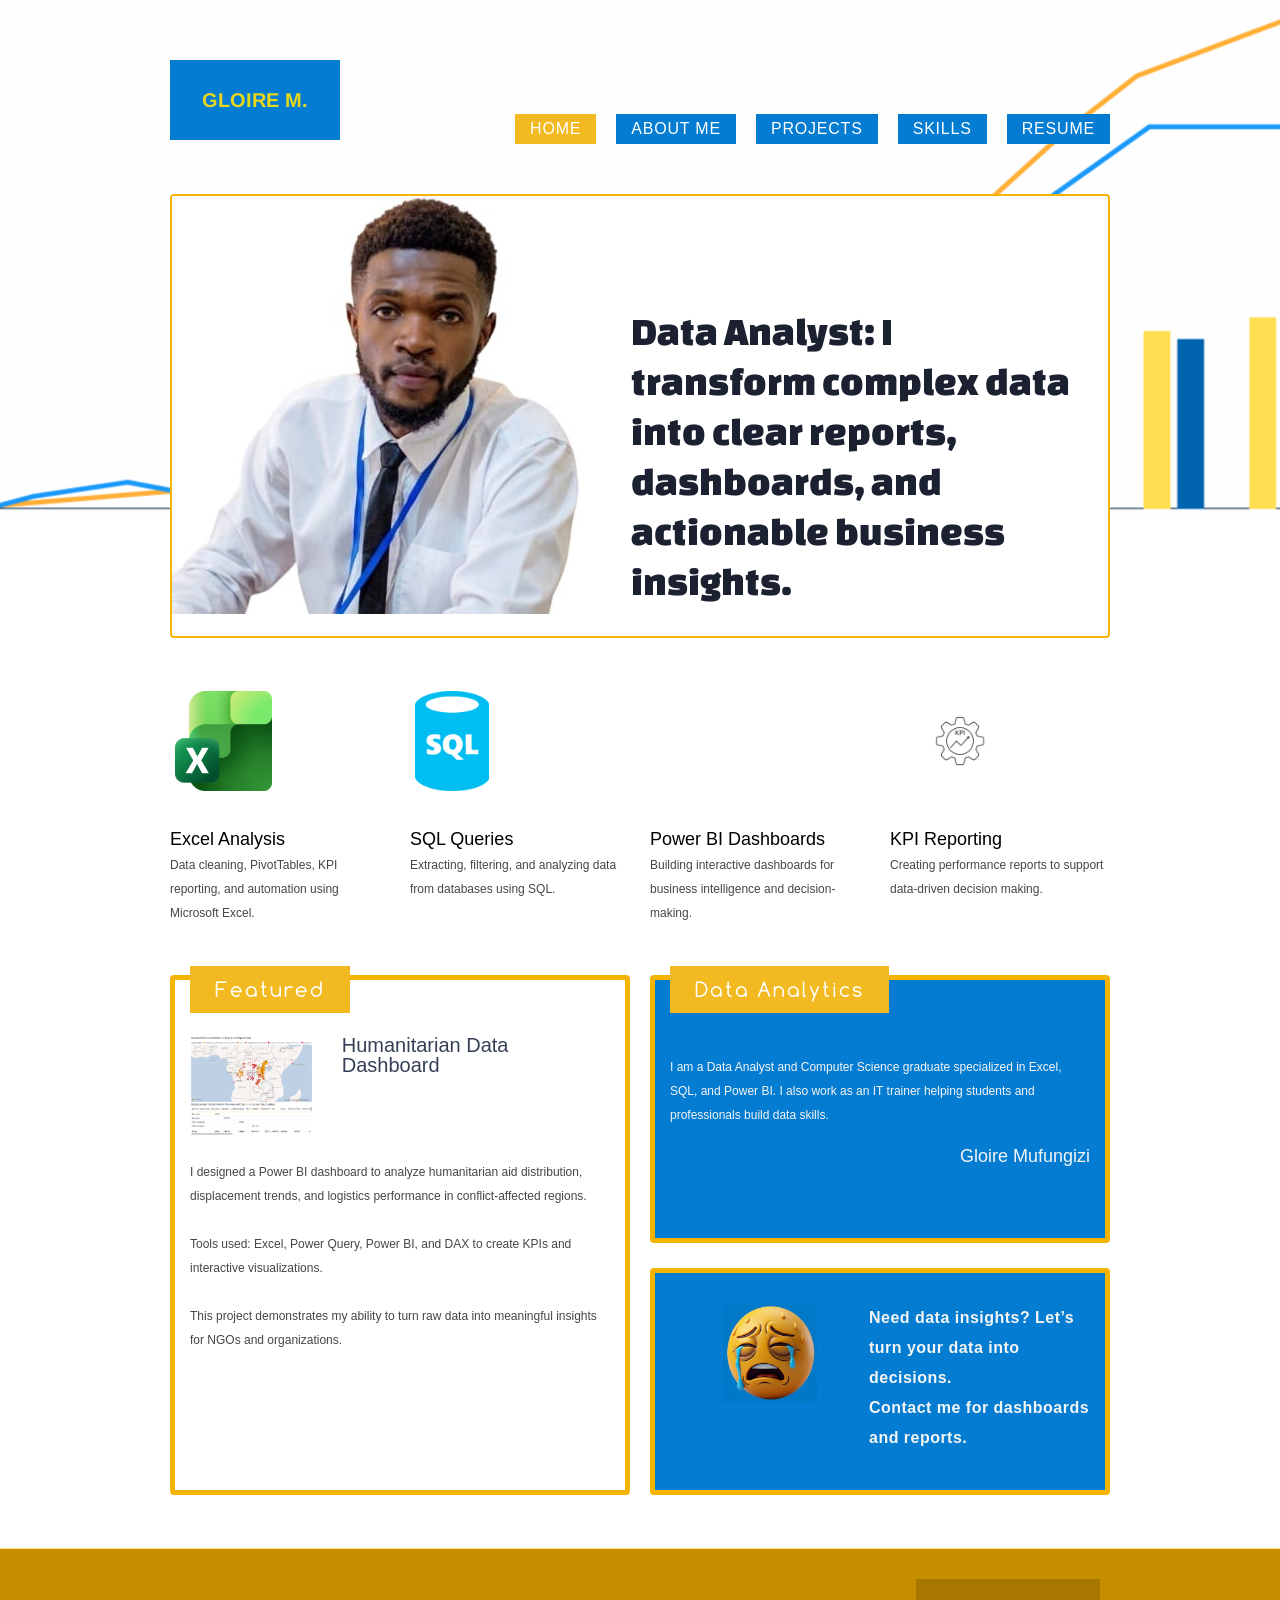
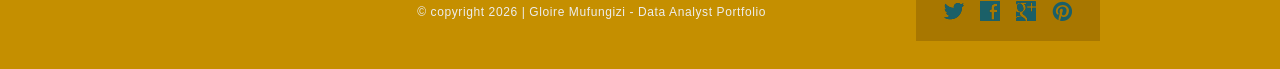
==== index.html @ 3cc2b78c "building portfolio" ====
<!DOCTYPE HTML>
<!-- Website Template by freewebsitetemplates.com -->
<html>
<head>
	<meta charset="UTF-8">
	<title>Gloire Mufungizi - Data Analyst Portfolio</title>
	<link rel="stylesheet" href="css/style.css" type="text/css">
</head>
<body>
	<div id="header">
		<div class="section">
			<div class="logo">
				<a href="index.html">Gloire M.</a>
			</div>
			<ul>
				<li class="selected">
					<a href="index.html">Home</a>
				</li>
				<li>
					<a href="about.html">About me</a>
				</li>
				<li>
					<a href="projects.html">Projects</a>
				</li>
				<li>
					<a href="skills.html">Skills</a>
				</li>
				<li>
					<a href="resume.html">Resume</a>
				</li>
			</ul>
		</div>
		<div class="article">
			<img src="images/gloirem.jpeg" alt="">
			<h1>Data Analyst: I transform complex data into clear reports, dashboards, and actionable business insights.</h1>
		</div>
	</div>

	<div id="body">
		<ul>
			<li>
				<a href="hairstyle.html"><img src="images/excel.png"  height="100" alt=""></a>
				<b>Excel Analysis</b>
				<p>Data cleaning, PivotTables, KPI reporting, and automation using Microsoft Excel.</p>
			</li>
			<li>
				<a href="hairstyle.html"><img src="images/sql-server-logo.png"  height="100" alt=""></a>
				<b>SQL Queries</b>
				<p>Extracting, filtering, and analyzing data from databases using SQL.</p>
			</li>
			<li>
				<a href="hairstyle.html"><img src="images/powerbi.png"  height="100" alt=""></a>
				<b>Power BI Dashboards</b>
				<p>Building interactive dashboards for business intelligence and decision-making.</p>
			</li>
			<li>
				<a href="hairstyle.html"><img src="images/kpi.png"  height="100" alt=""></a>
				<b>KPI Reporting</b>
				<p>Creating performance reports to support data-driven decision making.</p>
			</li>
		</ul>

		<div>
			<div class="featured">
				<h2>featured</h2>
				<img src="images/bgnav.png" height="100" alt="">
				<h3>Humanitarian Data Dashboard</h3>
				<p>
					I designed a Power BI dashboard to analyze humanitarian aid distribution, displacement trends, and logistics performance in conflict-affected regions.
				</p>
				<p>
					Tools used: Excel, Power Query, Power BI, and DAX to create KPIs and interactive visualizations.
				</p>
				<p>
					This project demonstrates my ability to turn raw data into meaningful insights for NGOs and organizations.
				</p>
			</div>

			<div class="section">
				<div class="article">
					<h2>Data Analytics</h2>
					<p>
						I am a Data Analyst and Computer Science graduate specialized in Excel, SQL, and Power BI. I also work as an IT trainer helping students and professionals build data skills.
					</p>
					<a href="#">Gloire Mufungizi</a>
				</div>

				<div class="newsletter">
					<img src="images/emoji.png" height="100" alt="">
					<p>
						Need data insights? Let’s turn your data into decisions. <span>Contact me for dashboards and reports.</span>
					</p>
				</div>
			</div>
		</div>
	</div>

	<div id="footer">
		<div>
			<div class="connect">
				<a href="#" id="twitter">twitter</a>
				<a href="#" id="facebook">facebook</a>
				<a href="#" id="googleplus">googleplus</a>
				<a href="#" id="pinterest">pinterest</a>
			</div>
			<p>&copy; copyright 2026 | Gloire Mufungizi - Data Analyst Portfolio</p>
		</div>
	</div>
</body>
</html>
---- css/style.css ----
/*Website Template by freewebsitetemplates.com*/
@font-face {
	font-family: 'Arimo-Bold';
	src: url('../fonts/Arimo-Bold/Arimo-Bold.eot');
	src: url('../fonts/Arimo-Bold/Arimo-Bold.woff') format('woff'), url('../fonts/Arimo-Bold/Arimo-Bold.ttf') format('truetype'), url('../fonts/Arimo-Bold/Arimo-Bold.svg') format('svg');
}
@font-face {
	font-family: 'ChangaOne';
	src: url('../fonts/ChangaOne/ChangaOne-Regular.eot');
	src: url('../fonts/ChangaOne/ChangaOne-Regular.woff') format('woff'), url('../fonts/ChangaOne/ChangaOne-Regular.ttf') format('truetype'), url('../fonts/ChangaOne/ChangaOne-Regular.svg') format('svg');
}
@font-face {
	font-family: 'Comfortaa-Regular';
	src: url('../fonts/Comfortaa/Comfortaa-Regular.eot');
	src: url('../fonts/Comfortaa/Comfortaa-Regular.woff') format('woff'), url('../fonts/Comfortaa/Comfortaa-Regular.ttf') format('truetype'), url('../fonts/Comfortaa/Comfortaa-Regular.svg') format('svg');
}
body {
	background: url(../images/graphs.png) repeat-x top left;
	line-height: 1;
	font-size: 14px;
	font-family: Arial, Helvetica, sans-serif;
	margin: 0;
	padding: 0;
}
#header {
	margin: 0 auto;
	padding: 0;
	width: 960px;
}
#header .section {
	margin: 0;
	padding: 0;
	overflow: hidden;
}
#header .section .logo {
	float: left;
	margin: 0;
	padding: 60px 0 0 10px;
	width: 224px;
}
#header .section .logo a {
	background: #037cd1;
	color: #e8d71b;
	display: block;
	font-family: 'Arimo-Bold';
	font-size: 20px;
	font-weight: normal;
	height: 80px;
	line-height: 80px;
	margin: 0;
	padding: 0;
	text-align:center;
	text-decoration: none;
	text-transform: uppercase;
	width: 170px;
}
#header .section ul {
	display: inline-block;
	float: right;
	margin: 0;
	overflow: hidden;
	padding: 114px 0 0;
}
#header .section ul li {
	background:#8a6500;
	display: inline-block;
	float: left;
	list-style: none;
	margin: 0 10px;
	padding: 0;
}
#header .section ul li a {
	background: #037cd1;
	color: #fff;
	display: inline-block;
	font-size: 16px;
	height: 30px;
	letter-spacing: 0.05em;
	line-height: 30px;
	margin: 0;
	padding: 0 15px;
	text-align: center;
	text-decoration: none;
	text-transform: uppercase;
}
#header .section ul li a:hover {
	color: #ccc;
}
#header .section ul li.selected {
	background: #e7b019;
}
#header .section ul li.selected a {
	background: #f2ba20;
}
#header .article {
	background: #fff;
	border: 2px solid #f4b400;
	border-radius: 4px;
	margin: 50px auto 28px;
	overflow: hidden;
	padding: 0;
	width: 936px;
}
#header .article img {
	display: block;
	float: left;
	margin: 0 50px 0 0;
	padding: 0;
}
#header .article h1 {
	color: #1b2130;
	font-family: 'ChangaOne';
	font-size: 40px;
	font-weight: normal;
	margin: 0;
	line-height: 50px;
	padding: 110px 30px 30px;
}
#body {
	margin: 0 auto;
	min-height: 812px;
	padding: 20px 0 50px;
	width: 960px;
}
#body > ul {
	margin: 0;
	overflow: hidden;
	padding: 0;
}
#body > ul li {
	float: left;
	list-style: none;
	margin: 0 10px;
	padding: 0;
	width: 220px;
}
#body > ul li > a {
	background: url(../images/frame.png) no-repeat center top;
	display: block;
	margin: 0;
	padding: 5px 5px 29px;
}
#body > ul li > a:hover {
	opacity: 0.9;
}
#body > ul li > a img {
	border: 0;
	display: block;
	margin: 0;
	padding: 0;
}
#body > ul li b {
	color: #000;
	display: block;
	font-size: 18px;
	font-weight: normal;
	margin: 0;
	padding: 10px 0 5px;
	text-transform: capitalize;
}
#body > ul li p {
	color: #464646;
	font-size: 12px;
	line-height: 24px;
	margin: 0;
	padding: 0;
}
#body > ul li p a {
	color: #464646;
	text-decoration: underline;
}
#body > ul li p a:hover {
	color: #252525;
}
#body > div {
	margin: 0;
	overflow: hidden;
	padding: 50px 0 0;
}
#body > .more {
	color: #464646;
	display: block;
	font-size: 13px;
	margin: 0 auto;
	padding: 0;
	text-align: center;
	text-decoration: underline;
	text-transform: capitalize;
	width: 80px;
}
#body > .more:hover {
	color: #f4b400;
}
#body h2 {
	background: #f2ba20;
	color: #fff;
	font-family: 'Comfortaa-Regular';
	font-size: 20px;
	font-weight: normal;
	height: 47px;
	letter-spacing: 0.1em;
	left: 15px;
	line-height: 47px;
	margin: 0;
	padding: 0 25px;
	position: absolute;
	text-transform: capitalize;
	top: -14px;
}
#body h3 {
	color: #2f394e;
	margin: 0;
	padding: 0;
	font-size: 20px;
	font-weight: normal;
	margin: 0;
	padding: 25px 10px 40px;
	text-transform: capitalize;
}
#body > b {
	color: #2f394e;
	display: inline-block;
	font-size: 18px;
	font-weight: normal;
	margin: 0;
	padding: 0 10px;
	text-transform: capitalize;
}
#body > p {
	color: #464646;
	font-size: 13px;
	line-height: 24px;
	margin: 0;
	padding: 30px 10px;
}
#body > p a {
	color: #464646;
	text-decoration: underline;
}
#body > p a:hover {
	color: #252525;
}
#body div div {
	float: left;
	margin: 0 10px;
	padding: 0;
}
#body div .featured {
	background: #fff;
	border: 5px solid #f4b400;
	border-radius: 4px;
	min-height: 450px;
	padding: 45px 15px 15px;
	position: relative;
	width: 420px;
}
#body div .featured h2 {
	text-align: center;
}
#body div .featured h3 {
	color: #354057;
	font-size: 20px;
	font-weight: normal;
	margin: 0;
	padding: 10px 0 0;
	text-transform: none;
}
#body div .featured img {
	display: block;
	float: left;
	margin: 10px 30px 25px 0;
	padding: 0;
}
#body div .featured p {
	clear: both;
	color: #464646;
	font-size: 12px;
	line-height: 24px;
	margin: 0 0 24px;
	padding: 0;
}
#body div .featured p a {
	color: #464646;
}
#body div .featured p a:hover {
	color: #252525;
}
#body div .section {
	width: 460px;
}
#body div .section div {
	background: #037cd1;
	border: 5px solid #f4b400;
	border-radius: 4px;
	float: none;
	margin: 0;
	padding: 0 15px;
	position: relative;
}
#body div .section .article {
	height: 183px;
	margin-bottom: 25px;
	padding: 55px 15px 20px;
	text-align: right;
}
#body div .section .article h2 {
	text-align: left;
}
#body div .section .article h2 a {
	background: url(../images/icons.png) no-repeat 0 10px;
	display: inline-block;
	height: 40px;
	margin: 0;
	padding: 0;
	text-indent: -99999px;
	width: 31px;
}
#body div .section .article p {
	color: #f5f5f5;
	font-size: 12px;
	line-height: 24px;
	margin: 0;
	padding: 20px 0px;
	text-align: left;
}
#body div .section .article p a {
	color: #f5f5f5;
	text-decoration: underline;
}
#body div .section .article p a:hover {
	color: #ffd54f;
}
#body div .section .article > a {
	color: #f5f5f5;
	font-size: 18px;
	text-decoration: none;
}
#body div .section .article > a:hover {
	color: #ffd54f;
}
#body div .section .newsletter {
	height: 168px;
	padding: 30px 15px 19px 214px;
	position: relative;
}
#body div .section .newsletter img {
	display: block;
	left: 15%;
	margin: 0;
	padding: 0;
	position: absolute;
	z-index: 5;
}
#body div .section .newsletter p {
	color: #f5f5f5;
	font-size: 16px;
	font-weight: bold;
	letter-spacing: 0.03em;
	line-height: 30px;
	margin: 0;
	padding: 0;
}
#body div .section .newsletter p span {
	display: block;
}
#body div .section .newsletter form {
	margin: 0;
	overflow: hidden;
	padding: 0;
}
#body div .section .newsletter form span {
	color: #f5f5f5;
	clear: both;
	display: block;
	font-size: 14px;
	letter-spacing: 0.01em;
	line-height: 30px;
	margin: 0;
	padding: 0 0 4px;
	text-transform: capitalize;
	text-shadow: 0 -1px 0 #8a6500;
}
#body div .section .newsletter form input {
	background: url(../images/interface.png) no-repeat;
	border: 0;
	display: block;
	float: left;
	height: 30px;
	margin: 0;
	padding: 0;
}
#body div .section .newsletter form #email {
	background-position: -399px -72px;
	color: #d4a017;
	font-family: Arial, Helvetica, sans-serif;
	font-size: 12px;
	font-style: italic;
	line-height: 30px;
	padding: 0 5px;
	text-align: center;
	width: 130px;
}
#body div .section .newsletter form #send {
	background-position: -399px -110px;
	text-indent: -99999px;
	width: 80px;
}
#body > .article {
	margin: 0;
	padding: 0;
}
#body > .article b {
	color: #2f394e;
	display: inline-block;
	font-weight: normal;
	margin: 0;
	padding: 0 10px 15px;
	text-transform: capitalize;
}
#body > .article p {
	color: #464646;
	font-size: 13px;
	line-height: 24px;
	margin: 0;
	padding: 0 10px;
}
#body > .article p a {
	color: #464646;
	text-decoration: underline;
}
#body > .article p a:hover {
	color: #252525;
}
#body > .article ul {
	margin: 0;
	padding: 30px 0 30px 10px;
}
#body > .article ul li {
	color: #464646;
	line-height: 24px;
	list-style: none;
	margin: 0;
	padding: 0;
}
#body > .article ul li a {
	color: #464646;
	text-decoration: none;
}
#body > .article ul li a:hover {
	color: #252525;
}
#body > .article h3 {
	padding-bottom: 20px;
}
#body .blog {
	padding: 0;
}
#body .content {
	float: left;
	margin: 0 35px 0 10px;
	padding: 0;
	width: 585px;
}
#body .content h3 {
	padding-bottom: 25px;
	padding-left: 0;
}
#body .content p {
	color: #464646;
	font-size: 13px;
	line-height: 24px;
	margin: 0;
	padding: 0 0 24px;
}
#body .content p a {
	color: #464646;
	text-decoration: underline;
}
#body .content p a:hover {
	color: #252525;
}
#body .sidebar {
	background: url(../images/bg-sidebar.jpg) repeat-y top left;
	float: right;
	margin: 0 10px 82px 0;
	padding: 0;
	width: 320px;
}
#body .sidebar h3 {
	background: url(../images/bg-sidebar-heading.jpg) no-repeat 0 0;
	color: #2f394e;
	font-family: 'Comfortaa-Regular';
	font-size: 20px;
	font-weight: normal;
	letter-spacing: 0.1em;
	margin: 0;
	padding: 25px 10px;
	text-align: center;
	text-transform: capitalize;
}
#body .sidebar ul {
	background: url(../images/bg-sidebar-footer.jpg) no-repeat bottom left;
	margin: 0;
	padding: 0 20px 50px;
}
#body .sidebar ul li {
	list-style: none;
	margin: 0;
	padding: 0 0 24px;
}
#body .sidebar ul li span {
	color: #2f394e;
	display: block;
	font-size: 16px;
	font-weight: bold;
	letter-spacing: 0.01em;
	line-height: 24px;
	margin: 0;
	padding: 0;
}
#body .sidebar ul li span a {
	color: #2f394e;
	text-decoration: none;
}
#body .sidebar ul li span a:hover {
	color: #f4b400;
}
#body .sidebar ul li p {
	color: #000;
	font-size: 13px;
	line-height: 24px;
	margin: 0;
	padding: 0;
}
#body .sidebar ul li p a {
	color: #000;
	text-decoration: underline;
}
#body .sidebar ul li p a:hover {
	color: #f4b400;
}
#footer {
	background: #c58f00;
	border-top: 1px solid #ffe082;
	margin: 0;
	padding: 0;
}
#footer > div {
	margin: 0 auto;
	padding: 30px 0 28px;
	overflow: hidden;
	text-align: center;
	width: 960px;
}
#footer div p {
	color: #ededed;
	display: inline-block;
	float: right;
	font-size: 12px;
	letter-spacing: 0.05em;
	margin: 0;
	padding: 27px 0 0;
	text-align: center;
}
#footer div .connect {
	background: #a87700;
	float: right;
	height: 18px;
	margin: 0 20px 0 150px;
	padding: 22px 20px;
	overflow: hidden;
	width: 144px;
}
#footer div .connect span {
	color: #ededed;
	display: inline-block;
	float: left;
	font-size: 12px;
	height: 19px;
	line-height: 21px;
	margin: 0;
	padding: 0 0 0 39px;
}
#footer div .connect a {
	background: url(../images/icons.png) no-repeat;
	display: block;
	float: left;
	height: 20px;
	margin: 0 8px;
	padding: 0;
	text-indent: -99999px;
	width: 20px;
}
#footer div .connect #twitter {
	background-position: 0 -32px;
}
#footer div .connect #twitter:hover {
	background-position: -25px -32px;
}
#footer div .connect #facebook {
	background-position: 0 -57px;
}
#footer div .connect #facebook:hover {
	background-position: -25px -57px;
}
#footer div .connect #googleplus {
	background-position: 0 -82px;
}
#footer div .connect #googleplus:hover {
	background-position: -25px -82px;
}
#footer div .connect #pinterest {
	background-position: 0 -107px;
}
#footer div .connect #pinterest:hover {
	background-position: -25px -107px;
}
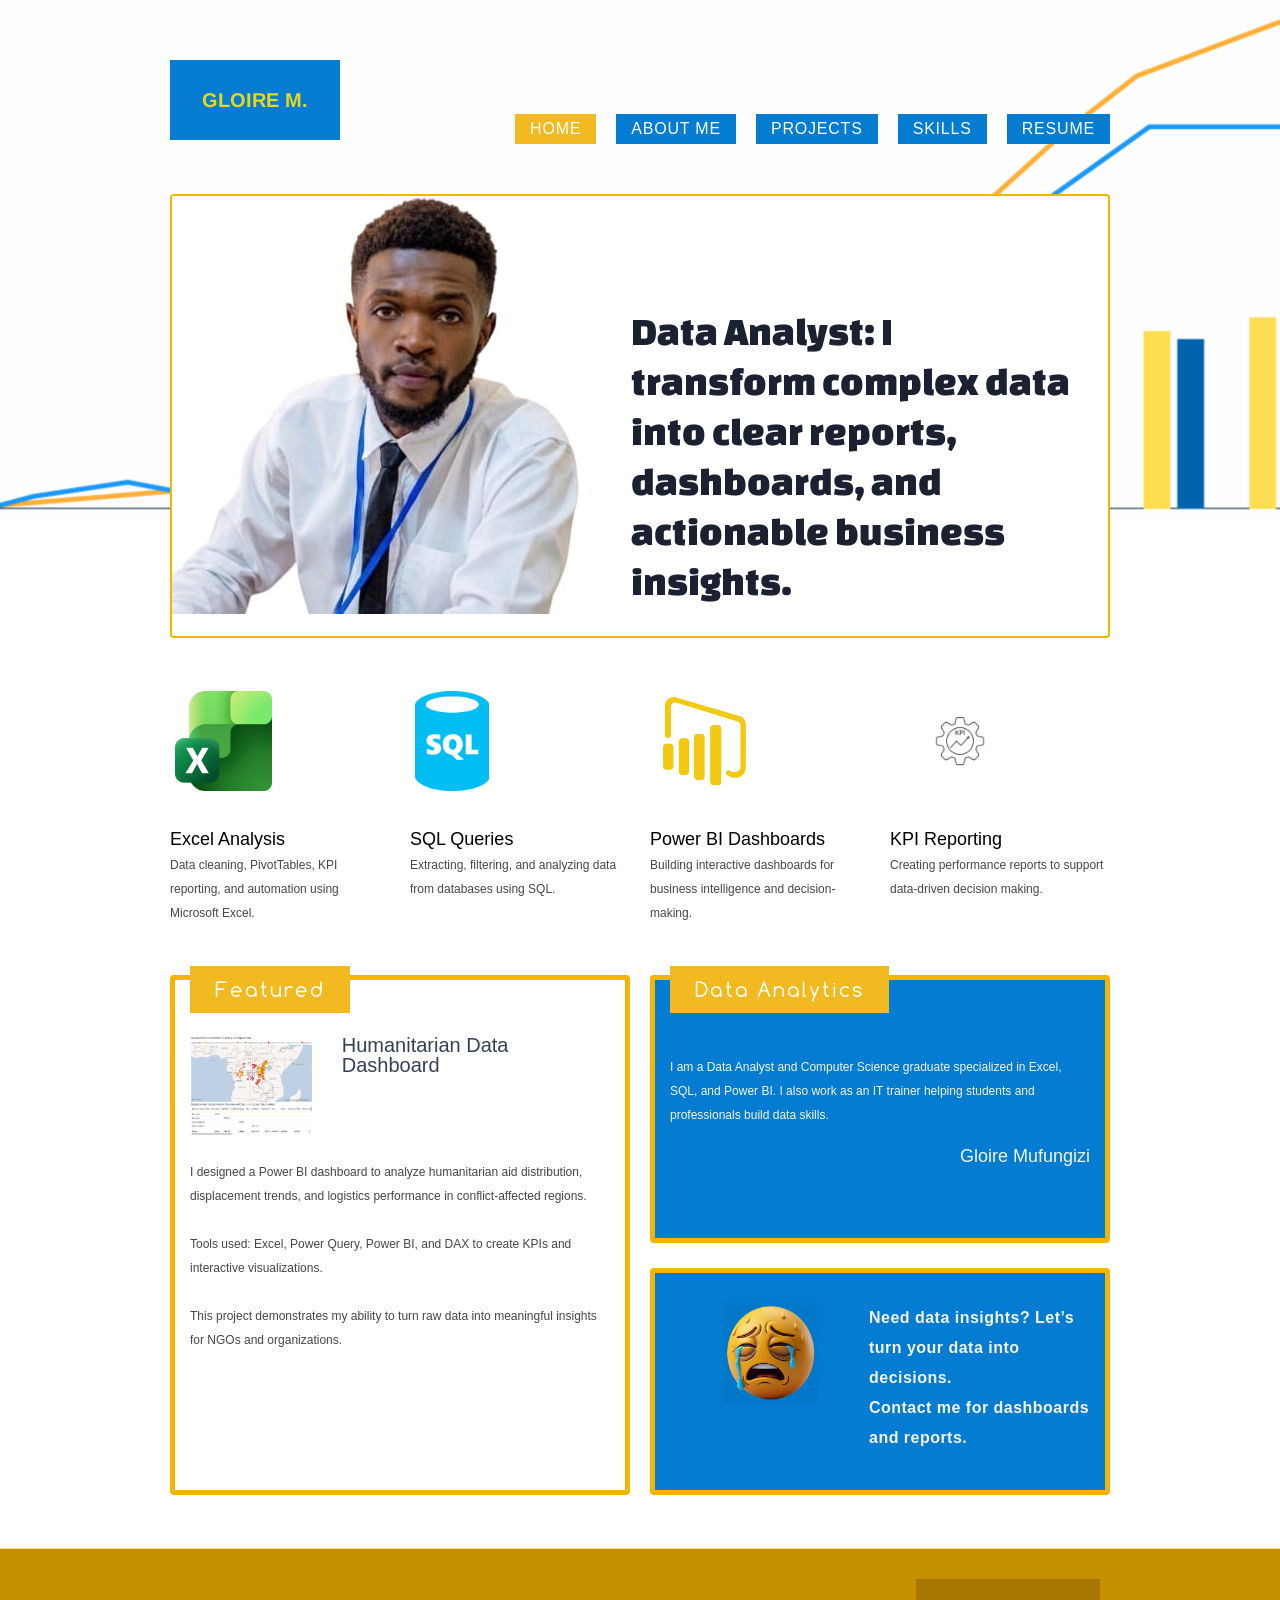
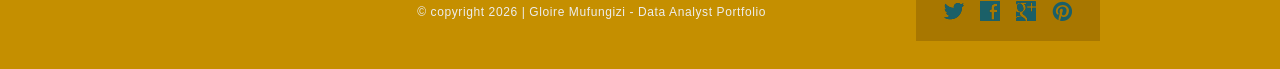
==== commit ec16ee9d: "changine icone name" ====
--- a/index.html
+++ b/index.html
@@ -49,7 +49,7 @@
 				<p>Extracting, filtering, and analyzing data from databases using SQL.</p>
 			</li>
 			<li>
-				<a href="hairstyle.html"><img src="images/powerbi.png"  height="100" alt=""></a>
+				<a href="hairstyle.html"><img src="images/biicone.png"  height="100" alt=""></a>
 				<b>Power BI Dashboards</b>
 				<p>Building interactive dashboards for business intelligence and decision-making.</p>
 			</li>
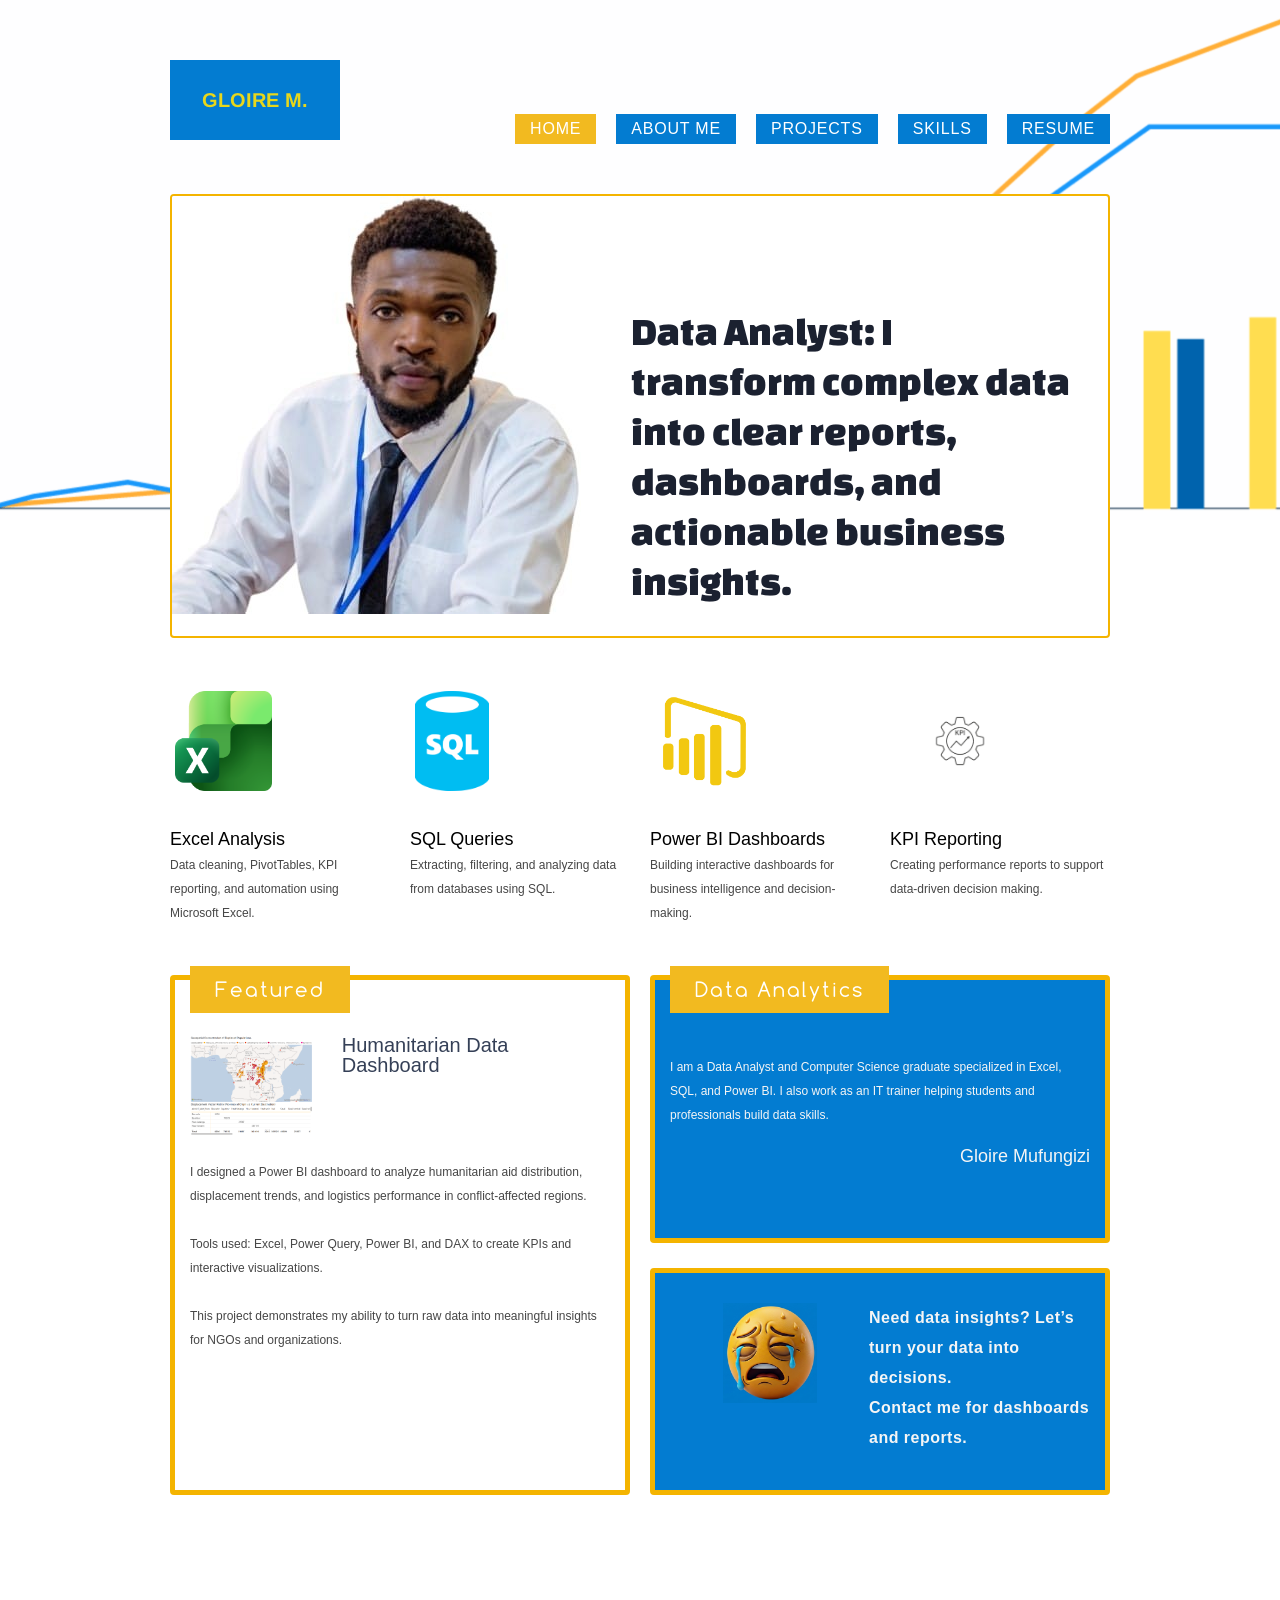
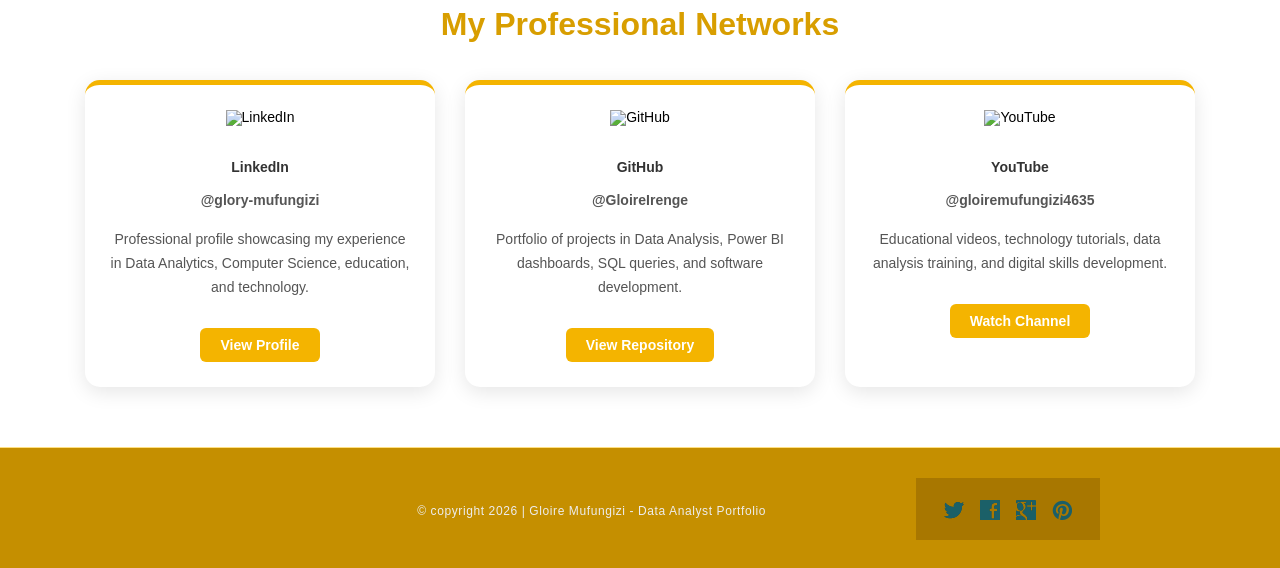
==== commit ca5de714: "my social networks" ====
--- a/index.html
+++ b/index.html
@@ -95,6 +95,56 @@
 		</div>
 	</div>
 
+
+	<div class="profiles-section">
+
+    <h3>My Professional Networks</h3>
+
+    <div class="profiles-grid">
+
+        <div class="profile-card">
+            <img src="images/linkedin.png" alt="LinkedIn">
+            <h4>LinkedIn</h4>
+            <p class="username">@glory-mufungizi</p>
+            <p>
+                Professional profile showcasing my experience in Data Analytics,
+                Computer Science, education, and technology.
+            </p>
+            <a href="https://www.linkedin.com/in/glory-mufungizi/" target="_blank">
+                View Profile
+            </a>
+        </div>
+
+        <div class="profile-card">
+            <img src="images/github.png" alt="GitHub">
+            <h4>GitHub</h4>
+            <p class="username">@GloireIrenge</p>
+            <p>
+                Portfolio of projects in Data Analysis, Power BI dashboards,
+                SQL queries, and software development.
+            </p>
+            <a href="https://github.com/GloireIrenge" target="_blank">
+                View Repository
+            </a>
+        </div>
+
+        <div class="profile-card">
+            <img src="images/youtube.png" alt="YouTube">
+            <h4>YouTube</h4>
+            <p class="username">@gloiremufungizi4635</p>
+            <p>
+                Educational videos, technology tutorials, data analysis training,
+                and digital skills development.
+            </p>
+            <a href="https://www.youtube.com/@gloiremufungizi4635" target="_blank">
+                Watch Channel
+            </a>
+        </div>
+
+    </div>
+
+</div>
+
 	<div id="footer">
 		<div>
 			<div class="connect">
--- a/css/style.css
+++ b/css/style.css
@@ -614,4 +614,80 @@
 }
 #footer div .connect #pinterest:hover {
 	background-position: -25px -107px;
+}
+
+/* ===================== */
+/* Social Profiles Cards */
+/* ===================== */
+
+.profiles-section{
+    width:90%;
+    margin:60px auto;
+}
+
+.profiles-section h3{
+    text-align:center;
+    font-size:32px;
+    margin-bottom:40px;
+    color:#d89e00;
+}
+
+.profiles-grid{
+    display:flex;
+    justify-content:center;
+    gap:30px;
+    flex-wrap:wrap;
+}
+
+.profile-card{
+    width:300px;
+    background:#fff;
+    border-radius:15px;
+    padding:25px;
+    text-align:center;
+    box-shadow:0 5px 20px rgba(0,0,0,0.1);
+    transition:0.4s;
+    border-top:5px solid #f4b400;
+}
+
+.profile-card:hover{
+    transform:translateY(-10px);
+}
+
+.profile-card img{
+    width:90px;
+    height:90px;
+    object-fit:contain;
+    margin-bottom:15px;
+}
+
+.profile-card h4{
+    color:#333;
+    margin-bottom:5px;
+}
+
+.username{
+    color:#d89e00;
+    font-weight:bold;
+    margin-bottom:15px;
+}
+
+.profile-card p{
+    line-height:24px;
+    color:#555;
+}
+
+.profile-card a{
+    display:inline-block;
+    margin-top:15px;
+    background:#f4b400;
+    color:#fff;
+    padding:10px 20px;
+    border-radius:6px;
+    text-decoration:none;
+    font-weight:bold;
+}
+
+.profile-card a:hover{
+    background:#d89e00;
 }
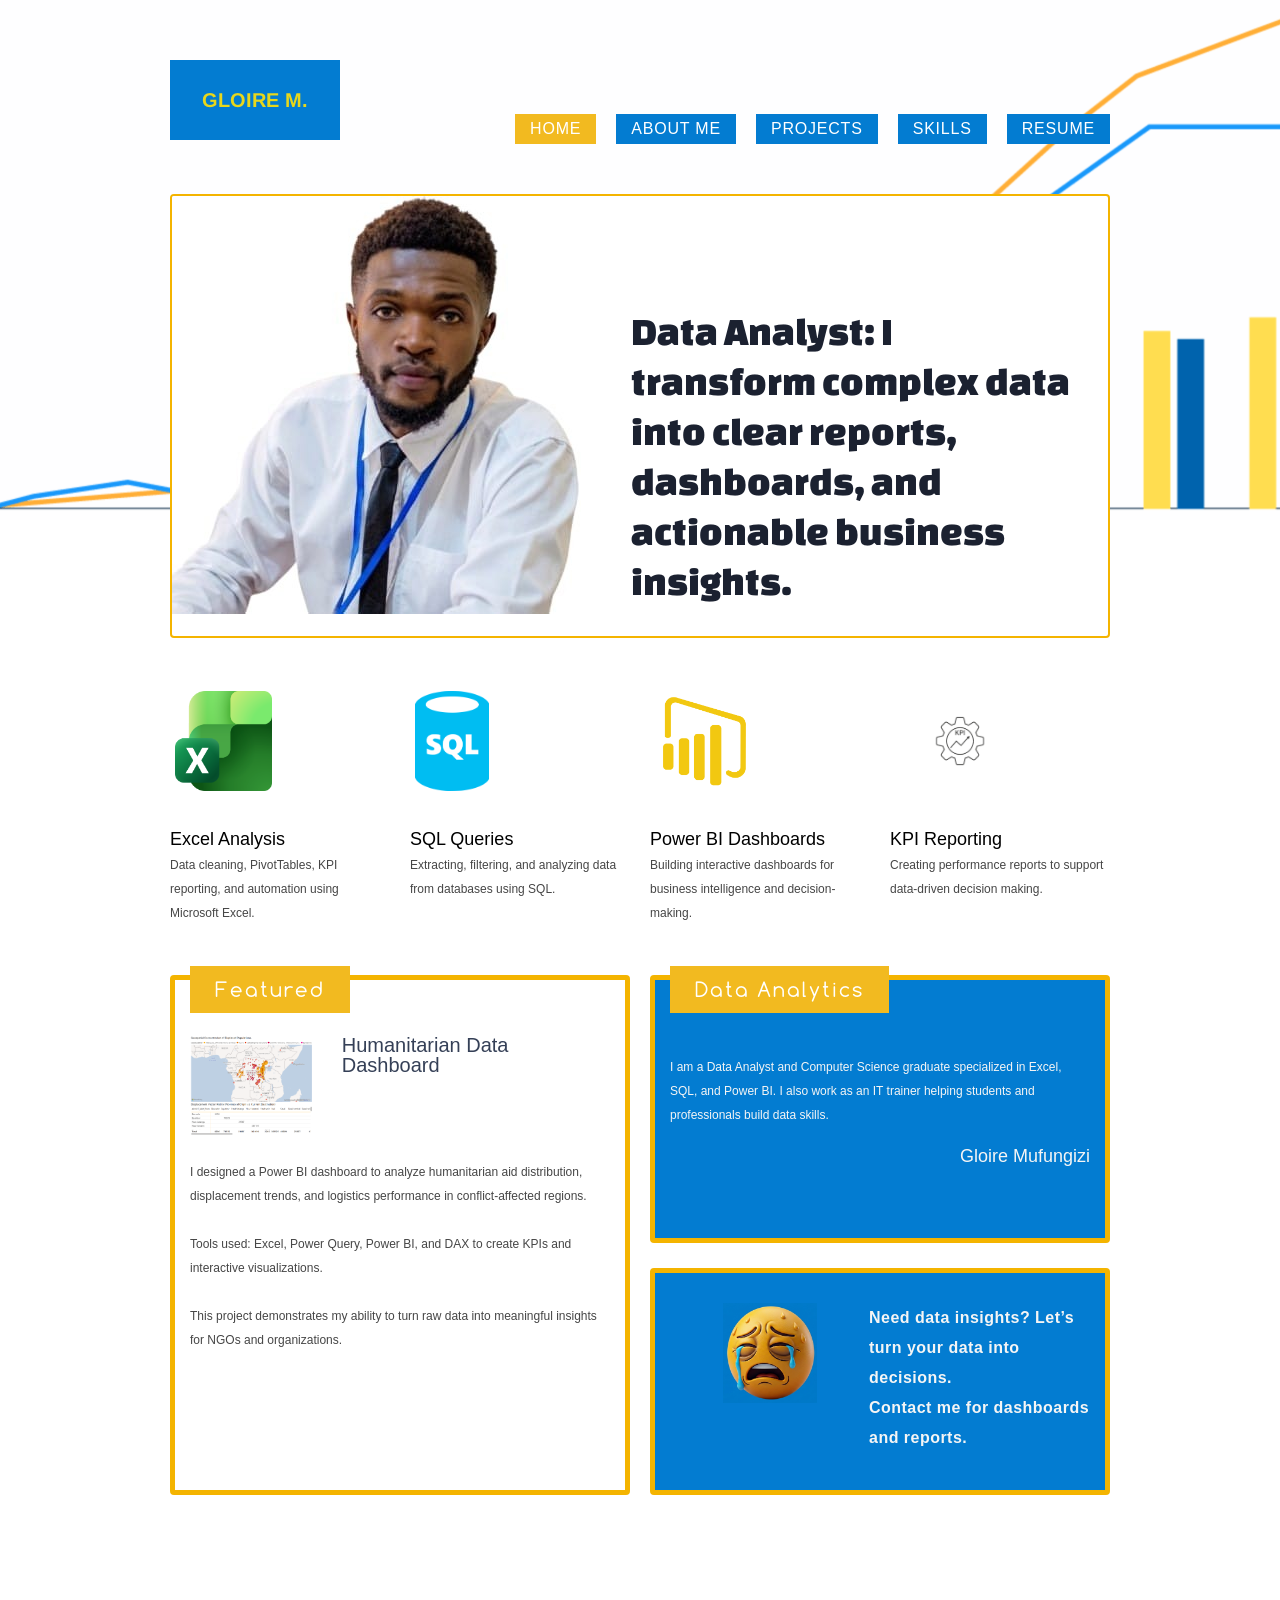
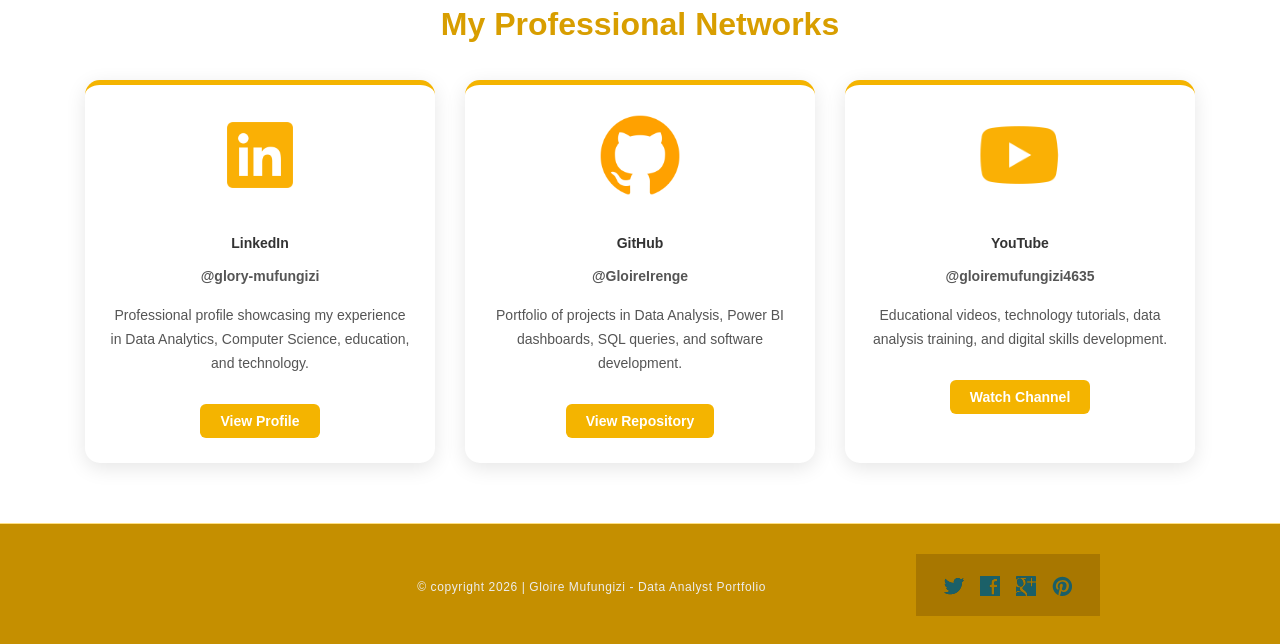
==== commit 40c14214: "my social networks" ====
--- a/index.html
+++ b/index.html
@@ -103,7 +103,7 @@
     <div class="profiles-grid">
 
         <div class="profile-card">
-            <img src="images/linkedin.png" alt="LinkedIn">
+            <img src="images/icons/linkedin.png" alt="LinkedIn">
             <h4>LinkedIn</h4>
             <p class="username">@glory-mufungizi</p>
             <p>
@@ -116,7 +116,7 @@
         </div>
 
         <div class="profile-card">
-            <img src="images/github.png" alt="GitHub">
+            <img src="images/icons/icone-github-jaune.png" alt="GitHub">
             <h4>GitHub</h4>
             <p class="username">@GloireIrenge</p>
             <p>
@@ -129,7 +129,7 @@
         </div>
 
         <div class="profile-card">
-            <img src="images/youtube.png" alt="YouTube">
+            <img src="images/icons/youtube-play.png" alt="YouTube">
             <h4>YouTube</h4>
             <p class="username">@gloiremufungizi4635</p>
             <p>
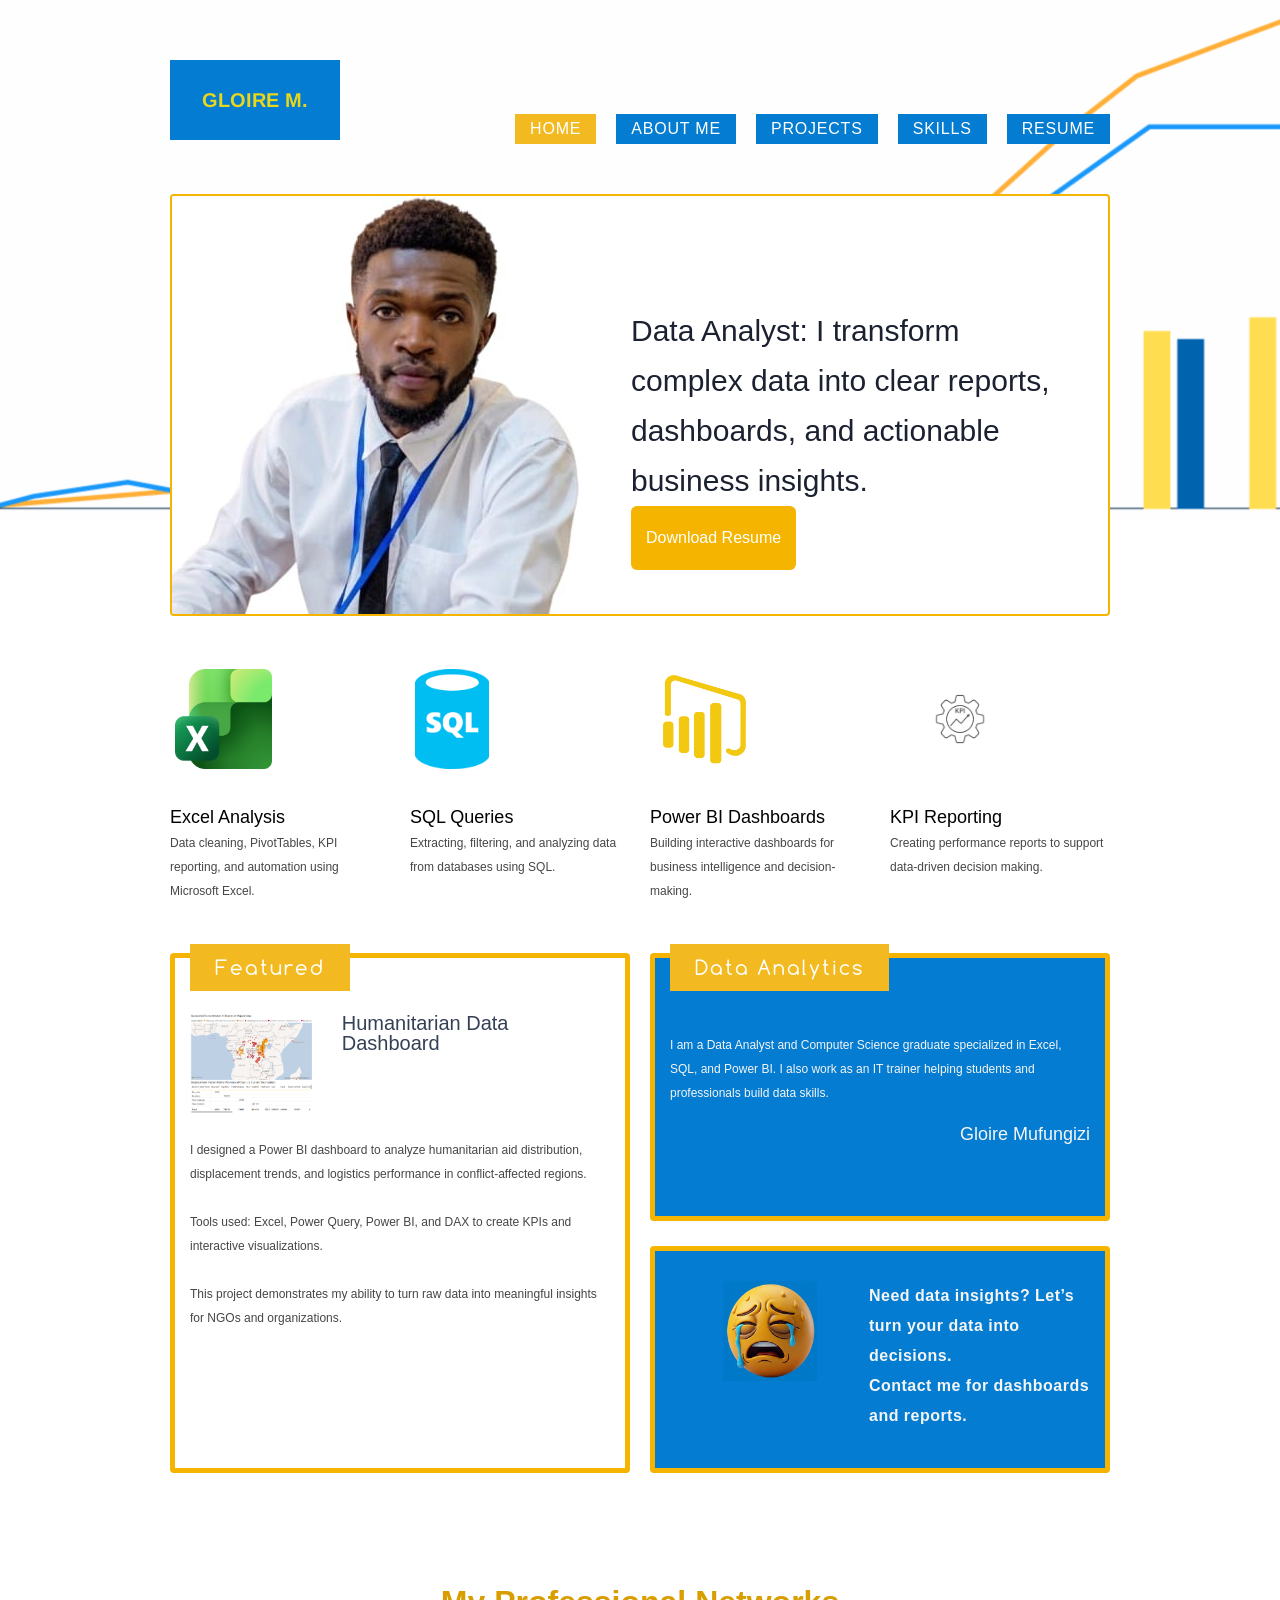
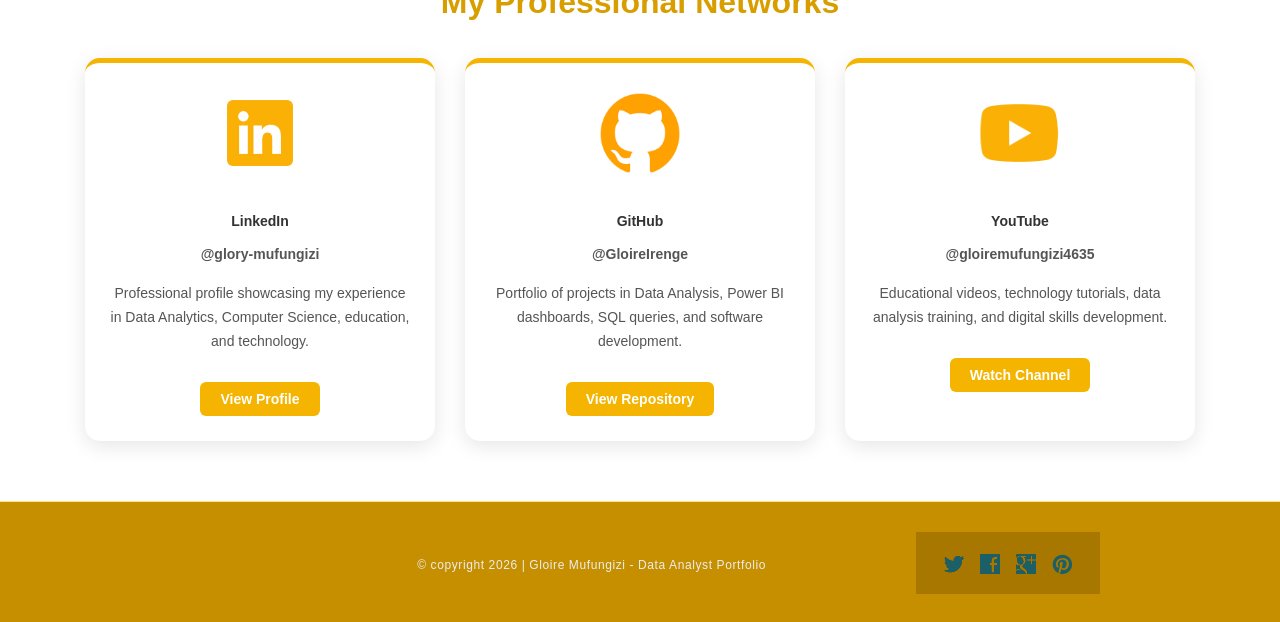
==== commit 7764c1d3: "adding resume to portfolio" ====
--- a/index.html
+++ b/index.html
@@ -32,7 +32,12 @@
 		</div>
 		<div class="article">
 			<img src="images/gloirem.jpeg" alt="">
-			<h1>Data Analyst: I transform complex data into clear reports, dashboards, and actionable business insights.</h1>
+			<h1>Data Analyst: I transform complex data into clear reports, dashboards, and actionable business insights.
+				<br><a href="irenge_Mufungizi_Gloire.pdf" download class="download-btn">
+				Download Resume
+			</a>
+			</h1>
+			
 		</div>
 	</div>
 
--- a/css/style.css
+++ b/css/style.css
@@ -109,12 +109,12 @@
 }
 #header .article h1 {
 	color: #1b2130;
-	font-family: 'ChangaOne';
-	font-size: 40px;
+	font-size: 30px;
 	font-weight: normal;
 	margin: 0;
 	line-height: 50px;
 	padding: 110px 30px 30px;
+	text-align:start;
 }
 #body {
 	margin: 0 auto;
@@ -690,4 +690,15 @@
 
 .profile-card a:hover{
     background:#d89e00;
+}
+
+.download-btn{
+    display:inline-block;
+    padding:7px 15px;
+    background:#f4b400;
+    color:#fff;
+    text-decoration:none;
+    border-radius:6px;
+    font-weight:lighter;
+	font-size:16px;
 }
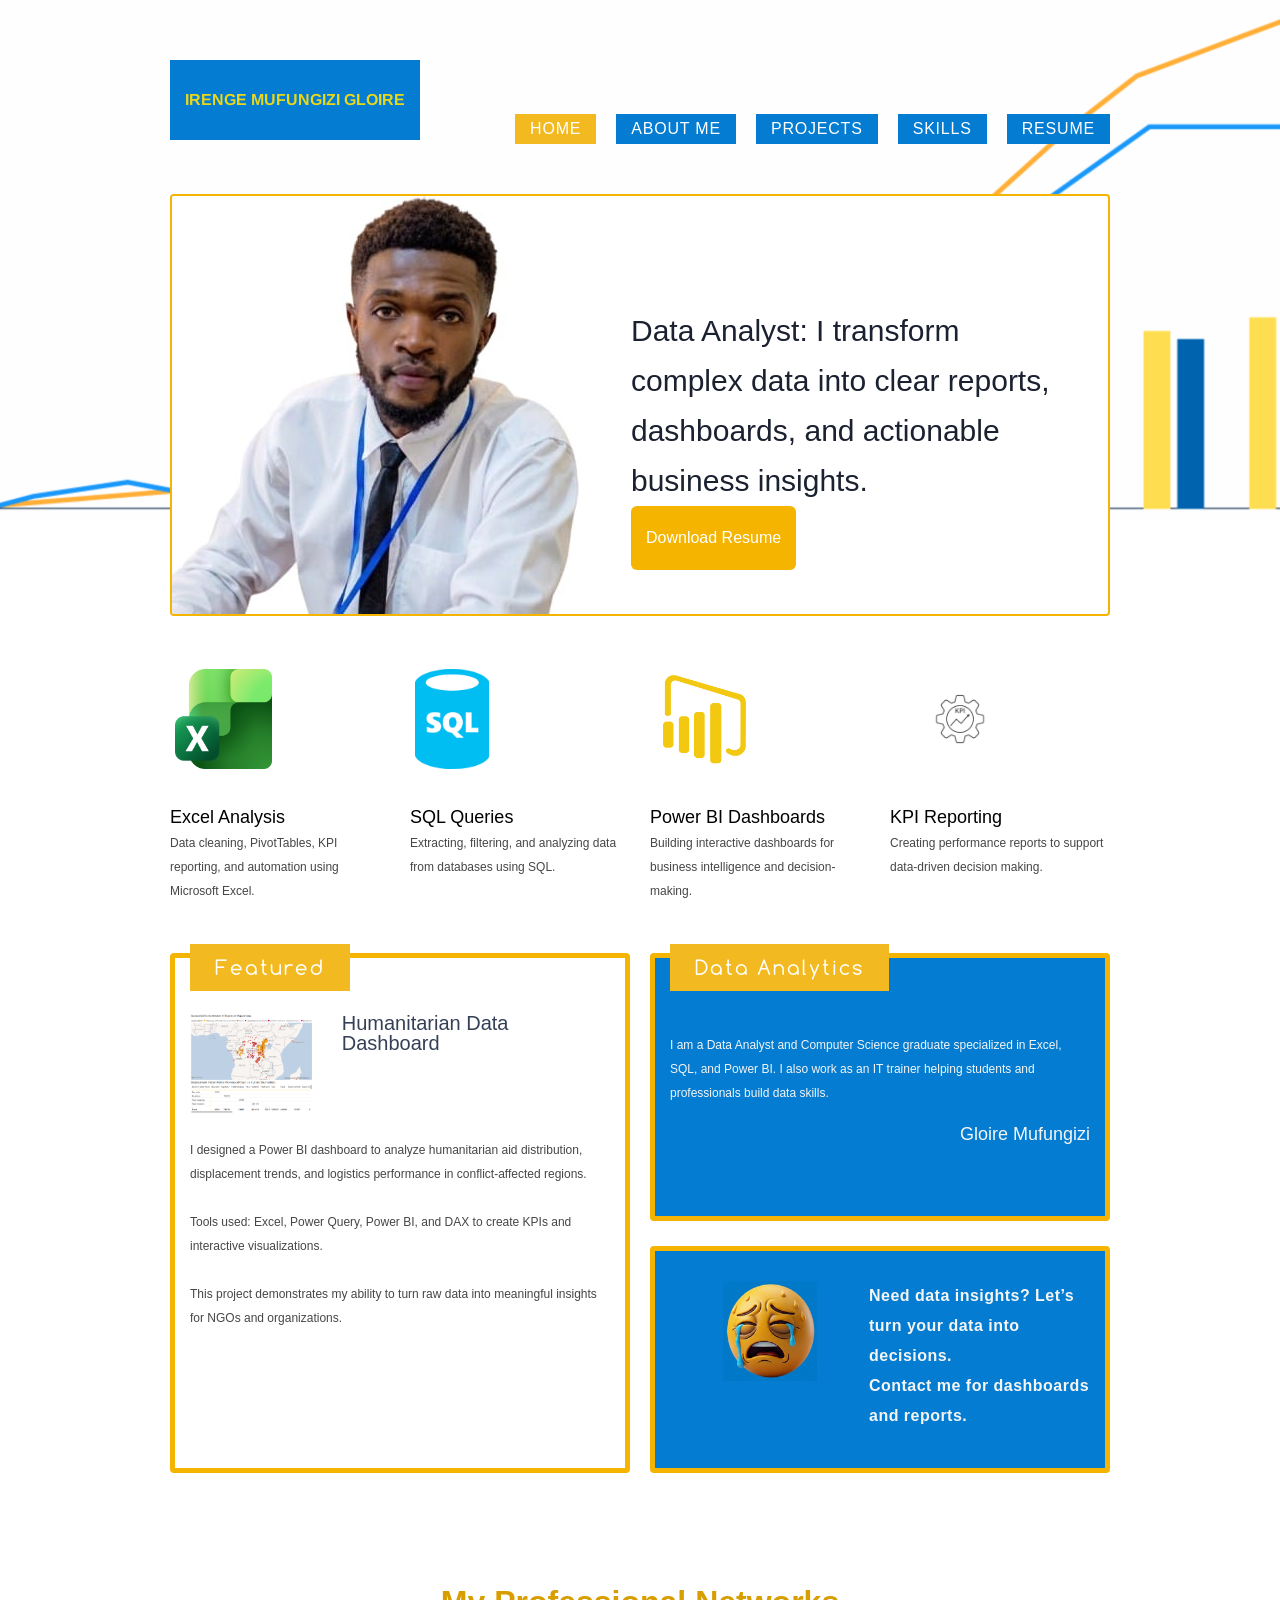
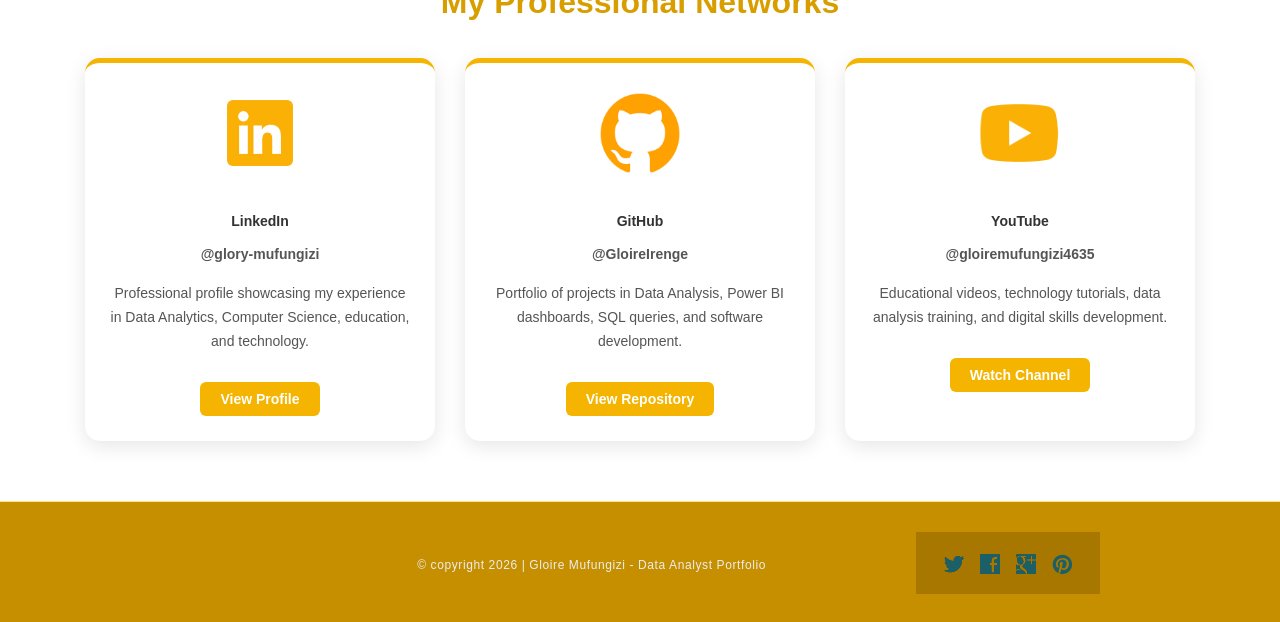
==== commit 823246b6: "adding resume to portfolio" ====
--- a/index.html
+++ b/index.html
@@ -10,7 +10,7 @@
 	<div id="header">
 		<div class="section">
 			<div class="logo">
-				<a href="index.html">Gloire M.</a>
+				<a href="index.html">IRENGE MUFUNGIZI Gloire</a>
 			</div>
 			<ul>
 				<li class="selected">
--- a/css/style.css
+++ b/css/style.css
@@ -43,7 +43,7 @@
 	color: #e8d71b;
 	display: block;
 	font-family: 'Arimo-Bold';
-	font-size: 20px;
+	font-size: 16px;
 	font-weight: normal;
 	height: 80px;
 	line-height: 80px;
@@ -52,7 +52,7 @@
 	text-align:center;
 	text-decoration: none;
 	text-transform: uppercase;
-	width: 170px;
+	width: 250px;
 }
 #header .section ul {
 	display: inline-block;
